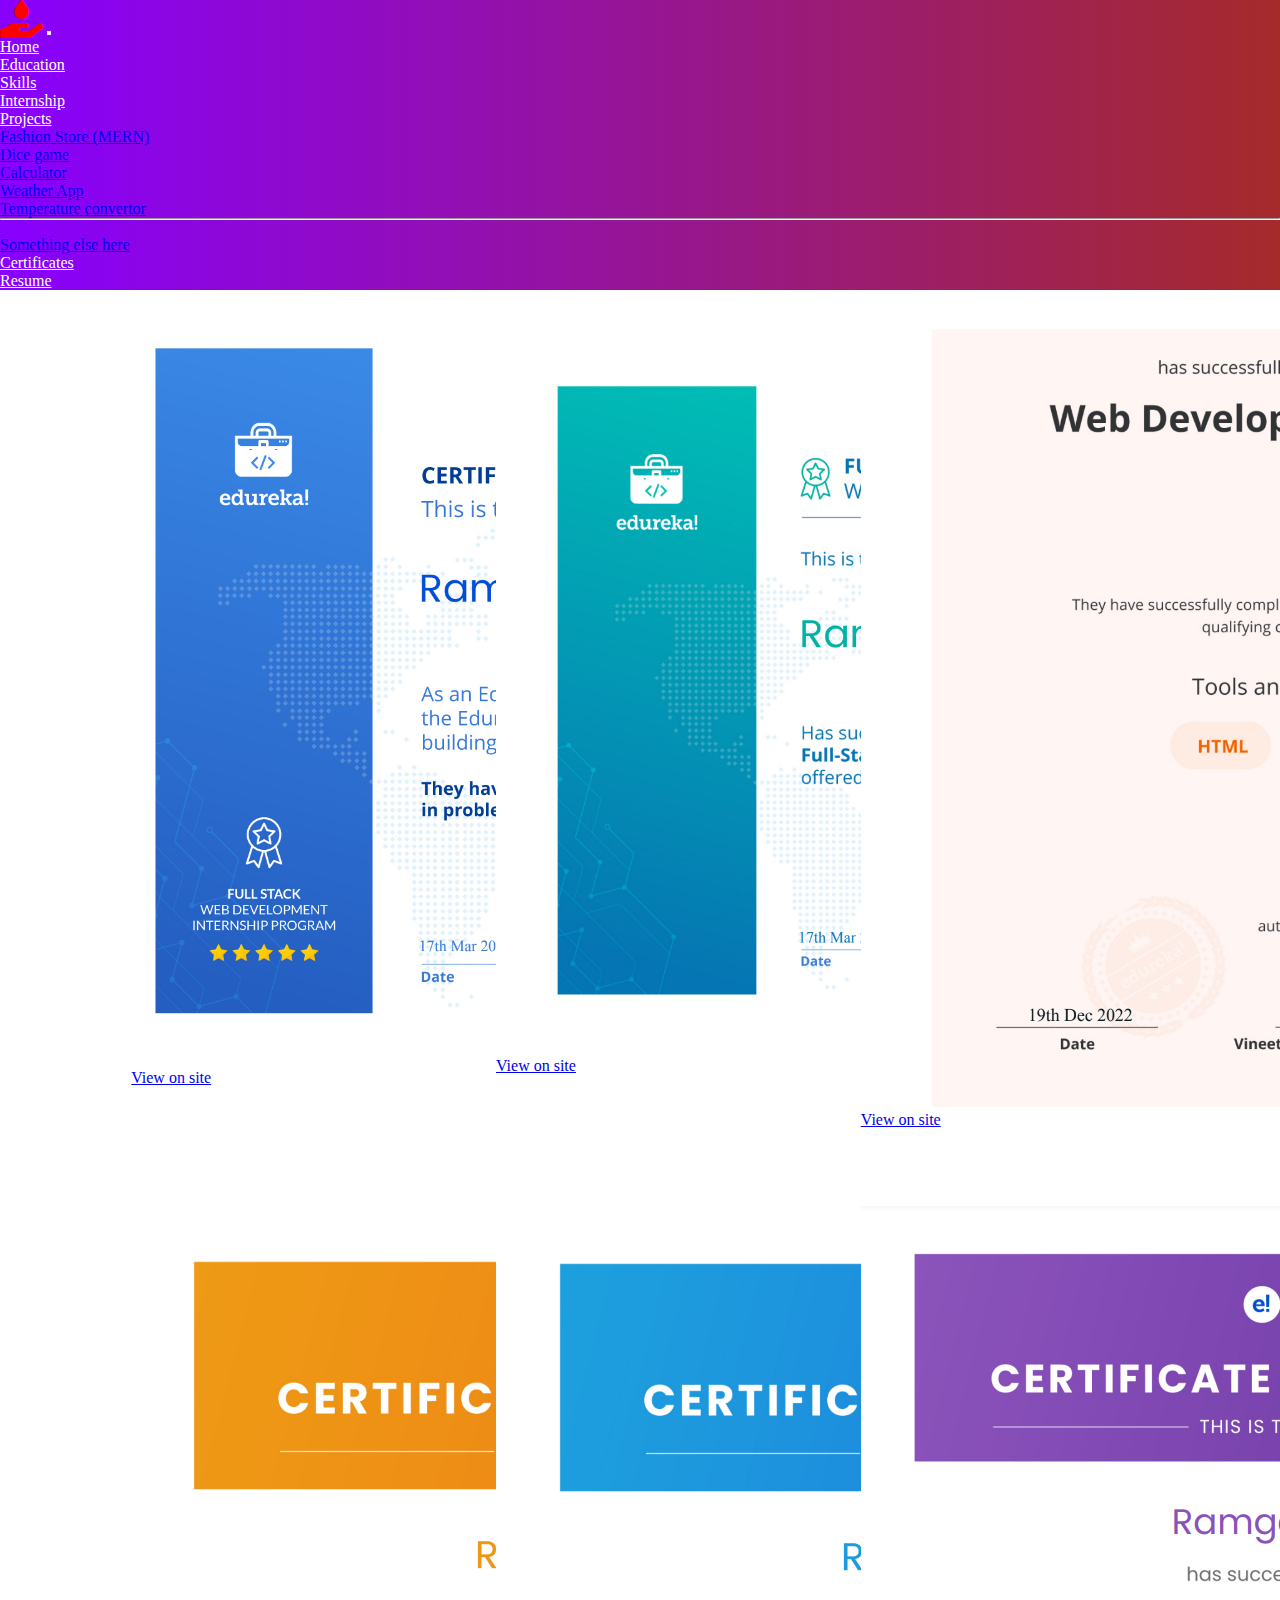
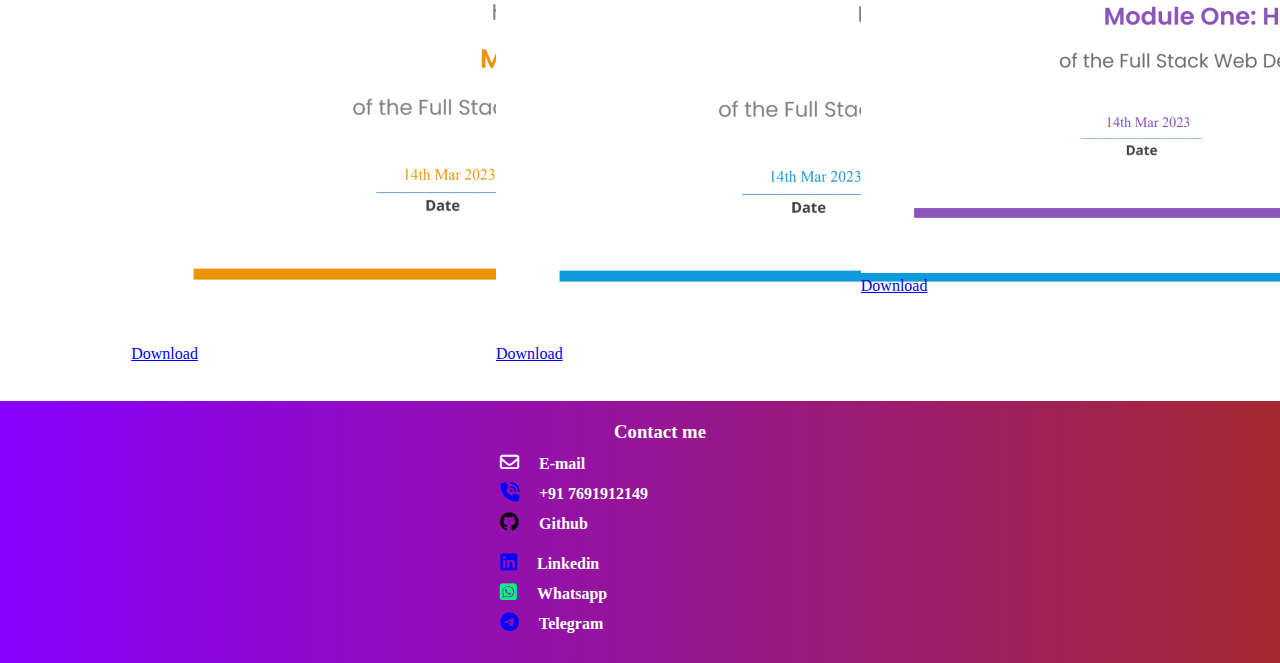
==== certificates/certificate.html @ 352fb56f "code Uploaded" ====
<!DOCTYPE html>
<html lang="en">
  <head>
    <meta charset="UTF-8" />
    <meta http-equiv="X-UA-Compatible" content="IE=edge" />
    <meta name="viewport" content="width=device-width, initial-scale=1.0" />
    <title>Certificates</title>
    <!-- external css -->
    <link rel="stylesheet" href="../explore more/explore.css" />
    <link rel="stylesheet" href="./certificate.css" />
    <!-- font awesome cdn -->
    <link
      rel="stylesheet"
      href="https://cdnjs.cloudflare.com/ajax/libs/font-awesome/6.3.0/css/all.min.css"
    />
    <!-- bootstrap cdn -->
    <link
      href="https://cdn.jsdelivr.net/npm/bootstrap@5.2.3/dist/css/bootstrap.min.css"
      rel="stylesheet"
      integrity="sha384-rbsA2VBKQhggwzxH7pPCaAqO46MgnOM80zW1RWuH61DGLwZJEdK2Kadq2F9CUG65"
      crossorigin="anonymous"
    />
  </head>
  <body>
    <nav class="navbar navbar-expand-lg navbar-light navcolor">
      <div class="container-fluid">
        <span><i class="fa-solid fa-hand-holding-droplet logo"></i></span>
        <button
          class="navbar-toggler"
          type="button"
          data-bs-toggle="collapse"
          data-bs-target="#navbarSupportedContent"
          aria-controls="navbarSupportedContent"
          aria-expanded="false"
          aria-label="Toggle navigation"
        >
          <span class="navbar-toggler-icon"></span>
        </button>
        <div class="collapse navbar-collapse" id="navbarSupportedContent">
          <ul class="navbar-nav me-auto mb-lg-0">
            <li class="nav-item ms-4">
              <a class="nav-link" aria-current="page" href="../index.html"
                >Home</a
              >
            </li>
            <li class="nav-item ms-4">
              <a class="nav-link" href="../education/education.html"
                >Education</a
              >
            </li>
            <li class="nav-item ms-4">
              <a class="nav-link" href="../skills/skills.html">Skills</a>
            </li>
            <li class="nav-item ms-4">
              <a class="nav-link" href="../internship/intern.html"
                >Internship</a
              >
            </li>
            <li class="nav-item dropdown ms-4">
              <a
                class="nav-link dropdown-toggle"
                href="#"
                id="navbarDropdown"
                role="button"
                data-bs-toggle="dropdown"
                aria-expanded="false"
              >
                Projects
              </a>
              <ul class="dropdown-menu" aria-labelledby="navbarDropdown">
                <li>
                  <a
                    class="dropdown-item"
                    target="_blank"
                    href="https://github.com/Ramgopalpatel/MERN-fashion-store/tree/main/app"
                    >Fashion Store (MERN)
                  </a>
                </li>
                <li>
                  <a
                    class="dropdown-item"
                    target="_blank"
                    href="https://github.com/Ramgopalpatel/dice"
                    >Dice game</a
                  >
                </li>
                <li>
                  <a
                    class="dropdown-item"
                    target="_blank"
                    href="https://github.com/Ramgopalpatel/Calculator"
                    >Calculator</a
                  >
                </li>
                <li>
                  <a
                    class="dropdown-item"
                    target="_blank"
                    href="https://github.com/Ramgopalpatel/Weather-website"
                    >Weather App</a
                  >
                </li>
                <li>
                  <a
                    class="dropdown-item"
                    target="_blank"
                    href="https://github.com/Ramgopalpatel/temp_converter"
                    >Temperature convertor</a
                  >
                </li>

                <li><hr class="dropdown-divider" /></li>
                <li>
                  <a
                    class="dropdown-item"
                    target="_blank"
                    href="https://github.com/Ramgopalpatel?tab=repositories"
                    >Something else here</a
                  >
                </li>
              </ul>
            </li>
            <li class="nav-item ms-4">
              <a class="nav-link" href="../certificates/certificate.html"
                >Certificates</a
              >
            </li>
            <li class="nav-item ms-4">
              <a
                class="nav-link"
                download="ramgopal'sResume.pdf"
                href="../images/Ramgopal'sResume.pdf"
                >Resume</a
              >
            </li>
          </ul>
        </div>
      </div>
    </nav>
    <main>
      <div class="card cardStyle">
        <img
          src="../images/certificate/bestPerformance.PNG"
          class="card-img-top"
          alt="..."
        />
        <div class="card-body">
          <a
            href="https://www.edureka.co/my-certificate/dd2c610f678fcd8d57f937f977a2ab0e"
            target="_blank"
            class="btn btn-primary"
            >View on site</a
          >
        </div>
      </div>
      <div class="card cardStyle">
        <img
          src="../images/certificate/successCompleted.PNG"
          class="card-img-top"
          alt="..."
        />
        <div class="card-body">
          <a
            href="https://www.edureka.co/my-certificate/dd2c610f678fcd8d57f937f977a2ab0e"
            target="_blank"
            class="btn btn-primary"
            >View on site</a
          >
        </div>
      </div>
      <div class="card cardStyle">
        <img
          src="../images/certificate/webfundamental.PNG"
          class="card-img-top"
          alt="..."
        />
        <div class="card-body">
          <a
            href="https://www.edureka.co/my-certificate/551be3d8d92112d9519c343b3c8e8d36"
            target="_blank"
            class="btn btn-primary"
            >View on site</a
          >
        </div>
      </div>
      <div class="card cardStyle">
        <img
          src="../images/certificate/javascript.PNG"
          class="card-img-top"
          alt="..."
        />
        <div class="card-body">
          <a
            href="../images/certificate/2ff0fca904f7f5dfec5f3ec3656cc609.pdf"
            download="2ff0fca904f7f5dfec5f3ec3656cc609.pdf"
            class="btn btn-primary"
            >Download</a
          >
        </div>
      </div>
      <div class="card cardStyle">
        <img
          src="../images/certificate/reactjs.PNG"
          class="card-img-top"
          alt="..."
        />
        <div class="card-body">
          <a
            href="../images/certificate/e7fbdf5331e4b2875d9187d0809e8277.pdf"
            download="e7fbdf5331e4b2875d9187d0809e8277.pdf"
            class="btn btn-primary"
            >Download</a
          >
        </div>
      </div>
      <div class="card cardStyle">
        <img
          src="../images/certificate/htmlCssBootstrap.PNG"
          class="card-img-top"
          alt="..."
        />
        <div class="card-body">
          <a
            href="../images/certificate/a2281918666d7033c43c7ed740680d58.pdf"
            download="a2281918666d7033c43c7ed740680d58.pdf"
            class="btn btn-primary"
            >Download</a
          >
        </div>
      </div>
    </main>
    <footer>
      <h3 id="contactHeading">Contact me</h3>

      <div class="contactLink">
        <div>
          <p>
            <a href="mailto:rgpatel119@gmail.com" target="_blank"
              ><i class="fa-regular fa-envelope mailIcon"></i>E-mail</a
            >
          </p>
          <p>
            <a href="tel:+91 7691912149" target="_blank"
              ><i class="fa-sharp fa-solid fa-phone-volume phoneIcon"></i>+91
              7691912149</a
            >
          </p>
          <p>
            <a href="https://github.com/Ramgopalpatel" target="_blank"
              ><i class="fa-brands fa-github gitIcon"></i>Github</a
            >
          </p>
        </div>
        <div>
          <p>
            <a
              href="https://www.linkedin.com/in/ramgopal-patel-1bb669209/"
              target="_blank"
              ><i class="fa-brands fa-linkedin linkedinIcon"></i>Linkedin</a
            >
          </p>
          <p>
            <a href="https://wa.me/7691912149" target="_blank"
              ><i class="fa-brands fa-square-whatsapp whatsappIcon"></i
              >Whatsapp</a
            >
          </p>
          <p>
            <a href="https://telegram.me/+917691912149" target="_blank"
              ><i class="fa-brands fa-telegram telegramIcon"></i>Telegram</a
            >
          </p>
        </div>
      </div>
    </footer>
    <script src="./explore.js"></script>
    <script
      src="https://cdn.jsdelivr.net/npm/bootstrap@5.2.3/dist/js/bootstrap.bundle.min.js"
      integrity="sha384-kenU1KFdBIe4zVF0s0G1M5b4hcpxyD9F7jL+jjXkk+Q2h455rYXK/7HAuoJl+0I4"
      crossorigin="anonymous"
    ></script>
  </body>
</html>
---- explore more/explore.css ----
* {
  margin: 0;
  padding: 0;
}

/* header css */

.navcolor {
  background: linear-gradient(to right, rgb(136, 0, 255), brown);
  color: white;
}

.logo {
  color: #ff0000;
  font-size: 3vmax;
}
.nav-link {
  color: white !important;
}

/* main content css */

.intro {
  padding-top: 50px;
  color: white;
  display: flex;
  flex-wrap: wrap;
  justify-content: center;
  width: 100%;
  background-color: black;
  clip-path: polygon(0 0, 100% 0, 100% 93%, 50% 100%, 0 92%);
}
.introContent {
  padding: 3vmax;
  padding-bottom: 5vmax;
  width: 40vmax;
}
#reachOut{
  text-decoration: none;
}
.introImage {
  width: 40vmax;
  height: 35vmax;
  display: flex;
  justify-content: center;
}
.introImage div {
  background: url("../images/rg2.png");
  background-size: cover;
  border: 5px solid rgb(245, 3, 160);
  width: 30vmax;
  height: 30vmax;
  border-radius: 50%;
}

/* locations css*/
.locations {
  margin: 5rem auto;
  text-align: center;
  height: auto;
  width: 100%;
}
.locations div {
  justify-content: center;
  display: flex;
  flex-wrap: wrap;
}
.current {
  display: flex;
  flex-direction: column;
  text-align: center;
  margin-top: 20px;
}
.permanent {
  text-align: center;
  margin-top: 20px;
  display: flex;
  flex-direction: column;
}

iframe {
  height: 30rem;
  margin-left: 4vmax;
  border-radius: 10px;
}

/* footer css */
footer {
  padding: 20px ;
  width: 100%;
  background: linear-gradient(to right, rgb(136, 0, 255), brown);
  color: white;
}
#contactHeading{
  width: 100%;
  display: flex;
  justify-content: center;
}
.contactLink {
  display: flex;
  flex-wrap: wrap;
  justify-content: center;
}
.contactLink div{
  width: 40vmax;
  padding-left: 15vmax;
  
}
.contactLink p {
  margin: 10px 0;
  font-weight: bolder;
}
.contactLink p a {
  text-decoration: none;
  color: white;
}
.mailIcon {
  font-size: larger;
  margin-right: 20px;
}
.phoneIcon {
  margin-right: 20px;
  font-size: larger;
  color: #0000ff;
}
.gitIcon {
  margin-right: 20px;
  font-size: larger;
  color: black;
}
.linkedinIcon {
  margin-right: 20px;
  font-size: larger;
  color: #0000ff;
}
.whatsappIcon{
  margin-right: 20px;
  font-size: larger;
color: #04f182;
}
.telegramIcon{
  margin-right: 20px;
  color: #0000ff;
  font-size: larger;
}
---- certificates/certificate.css ----
main{
    display: flex;
    flex-wrap: wrap;
    justify-content: center;
}
.cardStyle{
    width: 18rem;
    margin: 3vmax;
}
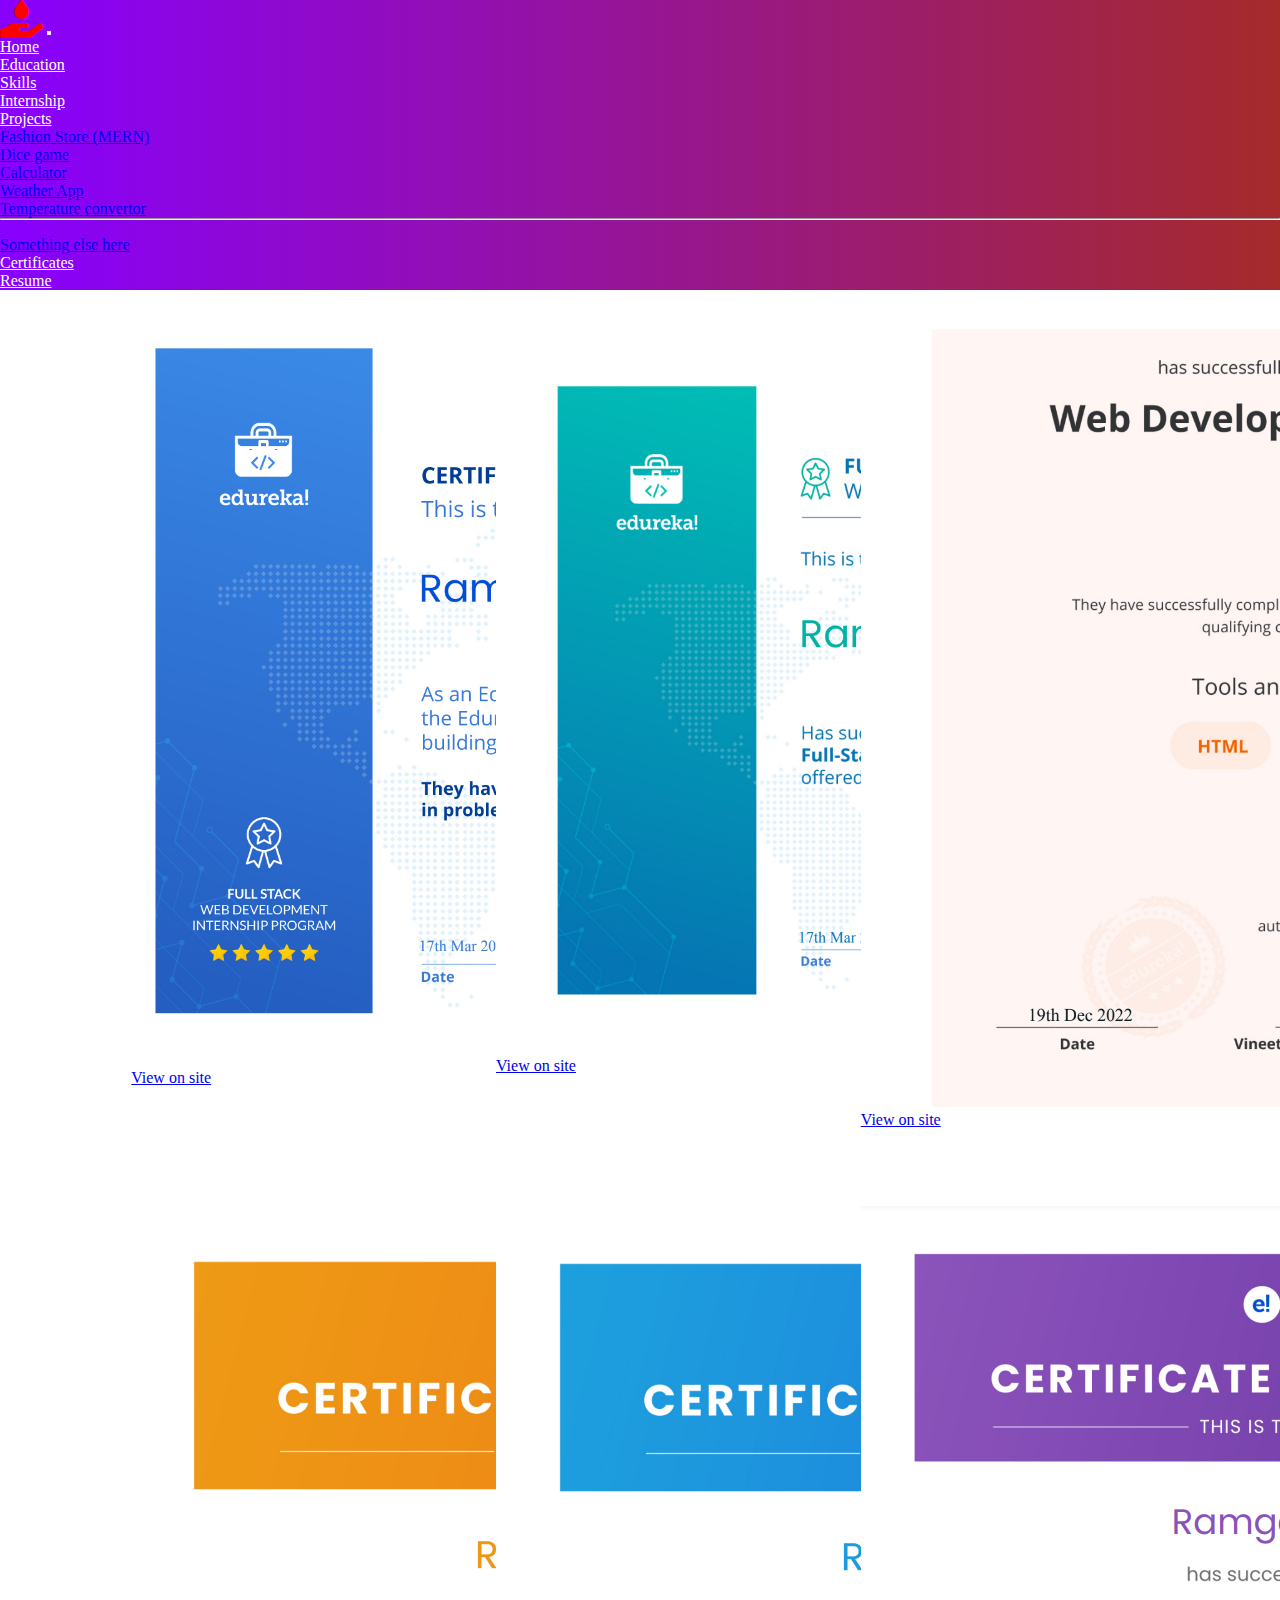
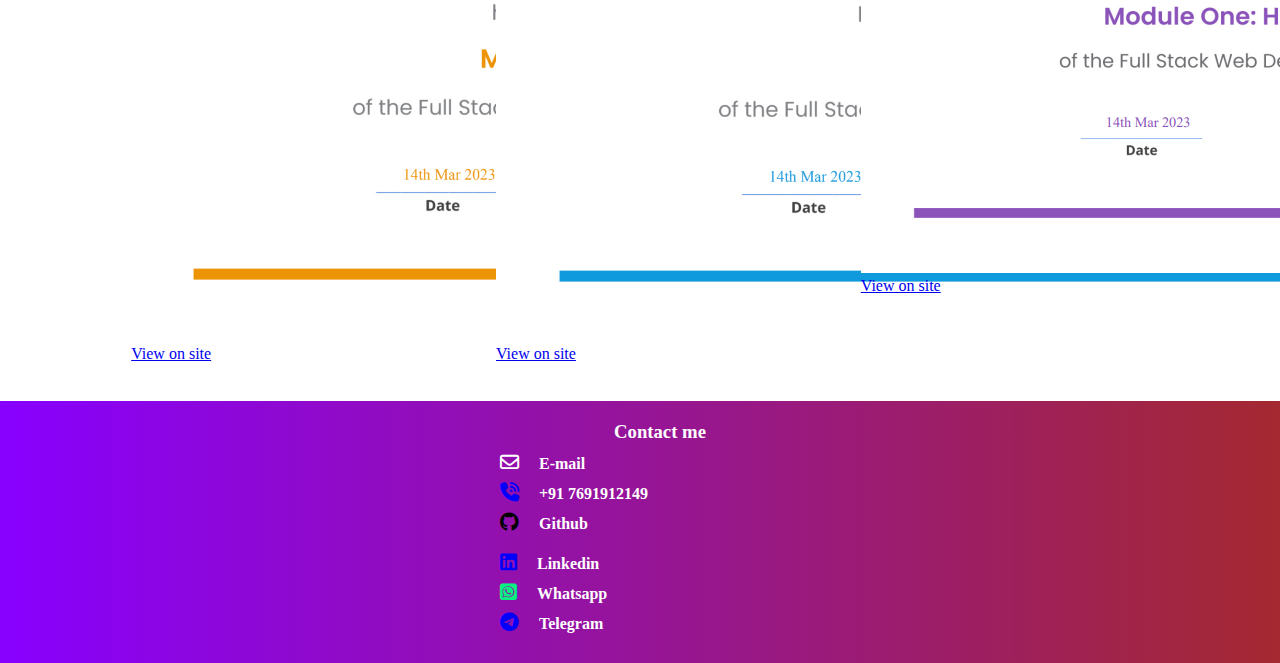
==== commit 74a236b1: "modified" ====
--- a/certificates/certificate.html
+++ b/certificates/certificate.html
@@ -191,10 +191,10 @@
         />
         <div class="card-body">
           <a
-            href="../images/certificate/2ff0fca904f7f5dfec5f3ec3656cc609.pdf"
-            download="2ff0fca904f7f5dfec5f3ec3656cc609.pdf"
-            class="btn btn-primary"
-            >Download</a
+            href="https://www.edureka.co/certificates/mycertificate/2ff0fca904f7f5dfec5f3ec3656cc609"
+            class="btn btn-primary"
+            target="_blank"
+            >View on site</a
           >
         </div>
       </div>
@@ -206,10 +206,10 @@
         />
         <div class="card-body">
           <a
-            href="../images/certificate/e7fbdf5331e4b2875d9187d0809e8277.pdf"
-            download="e7fbdf5331e4b2875d9187d0809e8277.pdf"
-            class="btn btn-primary"
-            >Download</a
+            href="https://www.edureka.co/lms/certificate/e7fbdf5331e4b2875d9187d0809e8277"
+            target="_blank"
+            class="btn btn-primary"
+            >View on site</a
           >
         </div>
       </div>
@@ -221,10 +221,10 @@
         />
         <div class="card-body">
           <a
-            href="../images/certificate/a2281918666d7033c43c7ed740680d58.pdf"
-            download="a2281918666d7033c43c7ed740680d58.pdf"
-            class="btn btn-primary"
-            >Download</a
+            href="https://www.edureka.co/lms/certificate/a2281918666d7033c43c7ed740680d58"
+            target="_blank"
+            class="btn btn-primary"
+            >View on site</a
           >
         </div>
       </div>
--- a/explore more/explore.css
+++ b/explore more/explore.css
@@ -45,7 +45,7 @@
   justify-content: center;
 }
 .introImage div {
-  background: url("../images/rg2.png");
+  background: url("../images/rg.gif");
   background-size: cover;
   border: 5px solid rgb(245, 3, 160);
   width: 30vmax;
